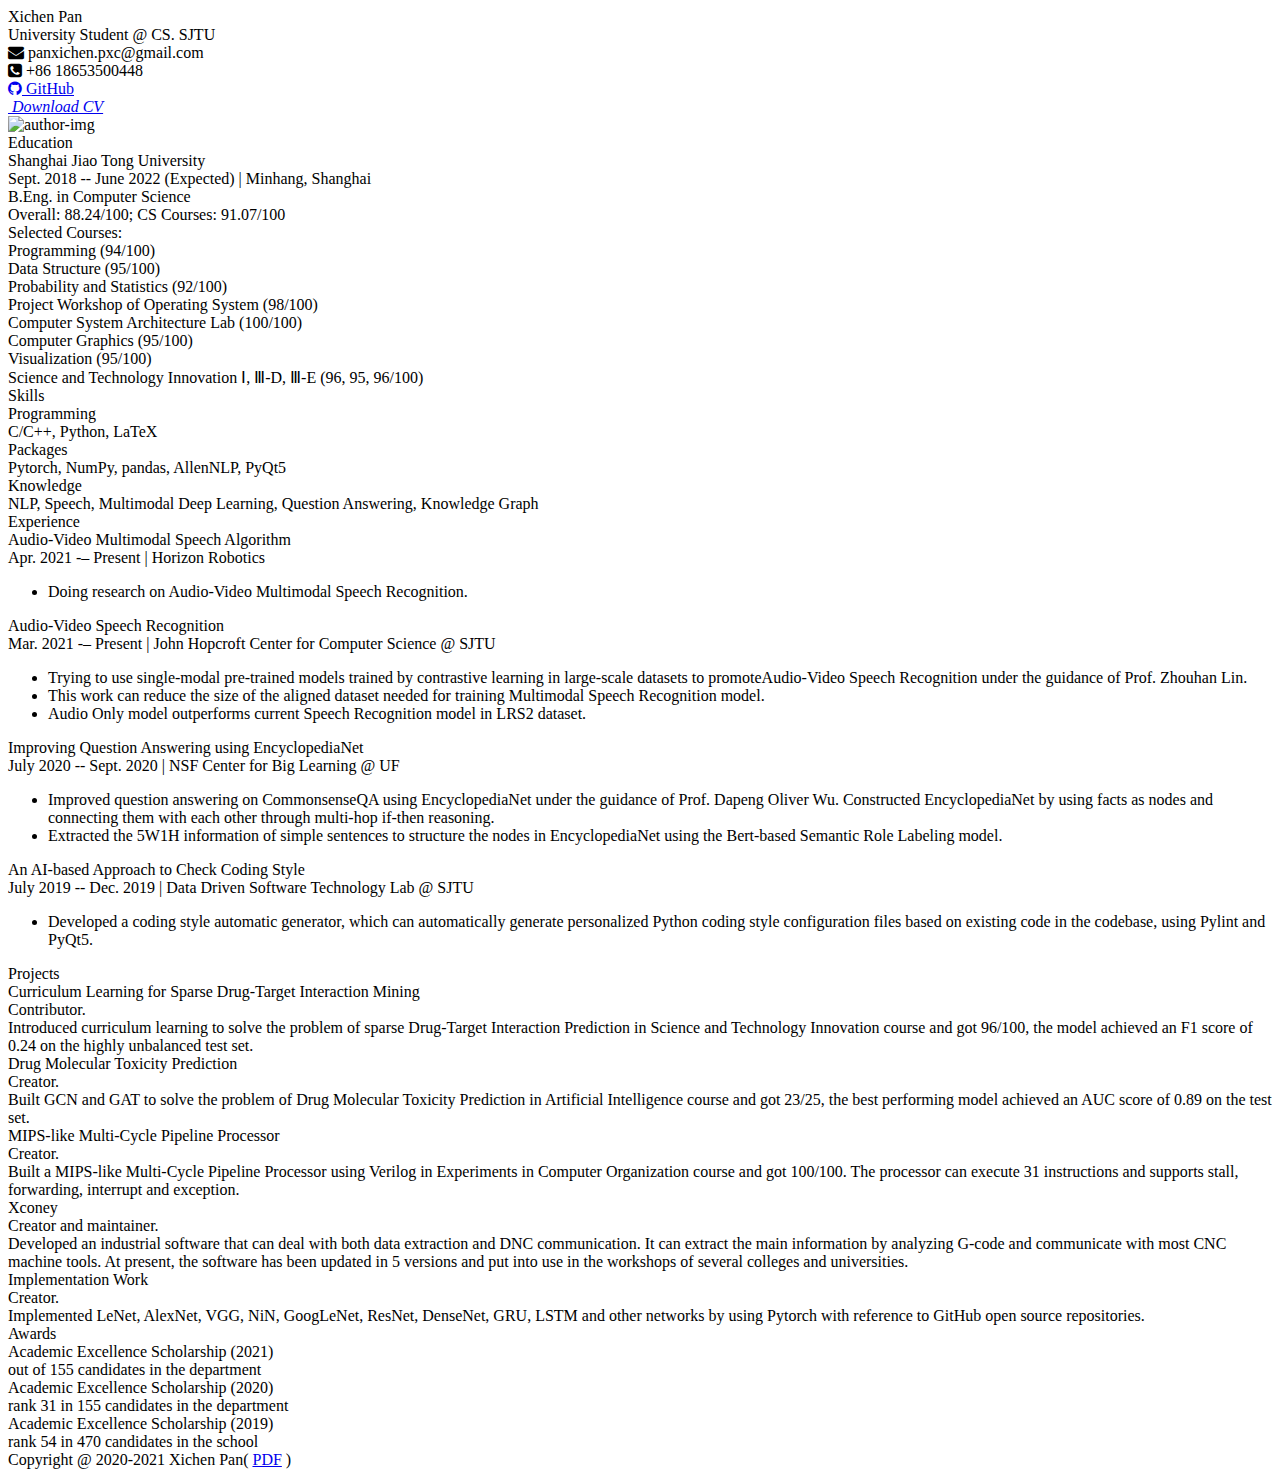
==== archives/index.html @ 866c71df "Site updated: 2021-07-04 04:16:16" ====
<!DOCTYPE html>
<html>
  <head>
  <title>Xichen Pan</title>
  <meta charset="UTF-8">
  <meta name="viewport" content="width=device-width, initial-scale=1">
  <link href="https://fonts.googleapis.com/css?family=Noto+Sans" rel="stylesheet">
  <link href="https://maxcdn.bootstrapcdn.com/font-awesome/4.7.0/css/font-awesome.min.css" rel="stylesheet">
  <link rel="stylesheet" href="resume.css">
<meta name="generator" content="Hexo 4.2.0"></head>

  <body>
  <div class="container">
  <header>
    <div class="change">
      <div class="name-wrapper">
        <div id="fullname" class="title">
          Xichen Pan
        </div>
        <div id="jobtitle" class="sub-title">
          University Student @ CS. SJTU
        </div>
      </div>
      <div id="contact" class="contact">
        
        <div class="contact-item">
          
          <i class="fa fa-envelope aria-hidden="true></i> panxichen.pxc@gmail.com
          
        </div>
        
        <div class="contact-item">
          
          <i class="fa fa-phone-square aria-hidden="true></i> +86 18653500448
          
        </div>
        
        <div class="contact-item">
          
          <a href="https://github.com/Flash-321" target="_blank" rel="noopener">
          
          <i class="fa fa-github aria-hidden="true></i> GitHub
          
          </a>
          
        </div>
        
        <div class="contact-item">
          
          <a href="CV.pdf">
          
          <i class="fa  aria-hidden="true></i> <i>Download CV</i>
          
          </a>
          
        </div>
        
      </div>
    </div>
    <div class="stable">
      <div class="portrait">
        
        <img class="author-img" src="https://sm.ms/image/KAXJEbyZ9cMzQs5" alt="author-img"/>
        
      </div>
    </div>
  </header>

  <section id="education">
    <div class="section-title">
      Education
    </div>
    <div class="section-content">
      
      <div class="block">
        <div class="block-title">
          
          Shanghai Jiao Tong University
          
        </div>
        <div class="block-subtitle">
          Sept. 2018 -- June 2022 (Expected) | Minhang, Shanghai
        </div>
        <div class="block-content">
          B.Eng. in Computer Science
        </div>
	<div class="block-content">
          Overall: 88.24/100; CS Courses: 91.07/100
        </div>
	<div class="block-course">
          Selected Courses:
        </div>
	<div class="block-content">
          Programming (94/100)<br> Data Structure (95/100)<br> Probability and Statistics (92/100)<br> Project Workshop of Operating System (98/100)<br> Computer System Architecture Lab (100/100)<br> Computer Graphics (95/100)<br> Visualization (95/100)<br> Science and Technology Innovation Ⅰ, Ⅲ-D, Ⅲ-E (96, 95, 96/100)
        </div>
      </div>
      
    </div>
  </section>

  <section id="skills">
    <div class="section-title">
      Skills
    </div>
    <div class="section-content">
      
      <div class="block">
        <div class="block-title">
          Programming
        </div>
        <div class="block-content">
          C/C++, Python, LaTeX
        </div>
      </div>
      
      <div class="block">
        <div class="block-title">
          Packages
        </div>
        <div class="block-content">
          Pytorch, NumPy, pandas, AllenNLP, PyQt5
        </div>
      </div>
      
      <div class="block">
        <div class="block-title">
          Knowledge
        </div>
        <div class="block-content">
          NLP, Speech, Multimodal Deep Learning, Question Answering, Knowledge Graph
        </div>
      </div>
      
    </div>
  </section>

  <section id="experience">
    <div class="section-title">
      Experience
    </div>
    <div class="section-content">
      
      <div class="block">
        <div class="block-title">
          Audio-Video Multimodal Speech Algorithm
        </div>
        <div class="block-subtitle">
          Apr. 2021 -– Present | Horizon Robotics
        </div>
        <div class="block-content">
          <ul><li>Doing research on Audio-Video Multimodal Speech Recognition.</li></ul>
        </div>
      </div>
      
      <div class="block">
        <div class="block-title">
          Audio-Video Speech Recognition
        </div>
        <div class="block-subtitle">
          Mar. 2021 -– Present | John Hopcroft Center for Computer Science @ SJTU
        </div>
        <div class="block-content">
          <ul><li>Trying to use single-modal pre-trained models trained by contrastive learning in large-scale datasets to promoteAudio-Video Speech Recognition under the guidance of Prof. Zhouhan Lin.</li><li>This work can reduce the size of the aligned dataset needed for training Multimodal Speech Recognition model.</li><li>Audio Only model outperforms current Speech Recognition model in LRS2 dataset.</li></ul>
        </div>
      </div>
      
      <div class="block">
        <div class="block-title">
          Improving Question Answering using EncyclopediaNet
        </div>
        <div class="block-subtitle">
          July 2020 -- Sept. 2020 | NSF Center for Big Learning @ UF
        </div>
        <div class="block-content">
          <ul><li>Improved question answering on CommonsenseQA using EncyclopediaNet under the guidance of Prof. Dapeng Oliver Wu. Constructed EncyclopediaNet by using facts as nodes and connecting them with each other through multi-hop if-then reasoning.</li><li>Extracted the 5W1H information of simple sentences to structure the nodes in EncyclopediaNet using the Bert-based Semantic Role Labeling model.</li></ul>
        </div>
      </div>
      
      <div class="block">
        <div class="block-title">
          An AI-based Approach to Check Coding Style
        </div>
        <div class="block-subtitle">
          July 2019 -- Dec. 2019 | Data Driven Software Technology Lab @ SJTU
        </div>
        <div class="block-content">
          <ul><li>Developed a coding style automatic generator, which can automatically generate personalized Python coding style configuration files based on existing code in the codebase, using Pylint and PyQt5.</li></ul>
        </div>
      </div>
      
    </div>
  </section>

  <section id="projects">
    <div class="section-title">
      Projects
    </div>
    <div class="section-content">
      
      <div class="block">
        <div class="block-title">
          Curriculum Learning for Sparse Drug-Target Interaction Mining
        </div>
        <div class="block-subtitle">
          Contributor.
        </div>
        <div class="block-content">
          Introduced curriculum learning to solve the problem of sparse Drug-Target Interaction Prediction in Science and Technology Innovation course and got 96/100, the model achieved an F1 score of 0.24 on the highly unbalanced test set.
        </div>
      </div>
      
      <div class="block">
        <div class="block-title">
          Drug Molecular Toxicity Prediction
        </div>
        <div class="block-subtitle">
          Creator.
        </div>
        <div class="block-content">
          Built GCN and GAT to solve the problem of Drug Molecular Toxicity Prediction in Artificial Intelligence course and got 23/25, the best performing model achieved an AUC score of 0.89 on the test set.
        </div>
      </div>
      
      <div class="block">
        <div class="block-title">
          MIPS-like Multi-Cycle Pipeline Processor
        </div>
        <div class="block-subtitle">
          Creator.
        </div>
        <div class="block-content">
          Built a MIPS-like Multi-Cycle Pipeline Processor using Verilog in Experiments in Computer Organization course and got 100/100. The processor can execute 31 instructions and supports stall, forwarding, interrupt and exception.
        </div>
      </div>
      
      <div class="block">
        <div class="block-title">
          Xconey
        </div>
        <div class="block-subtitle">
          Creator and maintainer.
        </div>
        <div class="block-content">
          Developed an industrial software that can deal with both data extraction and DNC communication. It can extract the main information by analyzing G-code and communicate with most CNC machine tools. At present, the software has been updated in 5 versions and put into use in the workshops of several colleges and universities.
        </div>
      </div>
      
      <div class="block">
        <div class="block-title">
          Implementation Work
        </div>
        <div class="block-subtitle">
          Creator.
        </div>
        <div class="block-content">
          Implemented LeNet, AlexNet, VGG, NiN, GoogLeNet, ResNet, DenseNet, GRU, LSTM and other networks by using Pytorch with reference to GitHub open source repositories.
        </div>
      </div>
      
    </div>
  </section>

  <section id="award">
    <div class="section-title">
      Awards
    </div>
    <div class="section-content">
      
      <div class="block">
        <div class="block-title">
          Academic Excellence Scholarship (2021)
        </div>
        <div class="block-subtitle">
          out of 155 candidates in the department
        </div>
      </div>
      
      <div class="block">
        <div class="block-title">
          Academic Excellence Scholarship (2020)
        </div>
        <div class="block-subtitle">
          rank 31 in 155 candidates in the department
        </div>
      </div>
      
      <div class="block">
        <div class="block-title">
          Academic Excellence Scholarship (2019)
        </div>
        <div class="block-subtitle">
          rank 54 in 470 candidates in the school
        </div>
      </div>
      
    </div>
  </section>
</div>

  <footer>
  Copyright @ 2020-2021 Xichen Pan<span class="print">( <a href="javascript:window.print()">PDF</a> )</span>
</footer>

  </body>
</html>
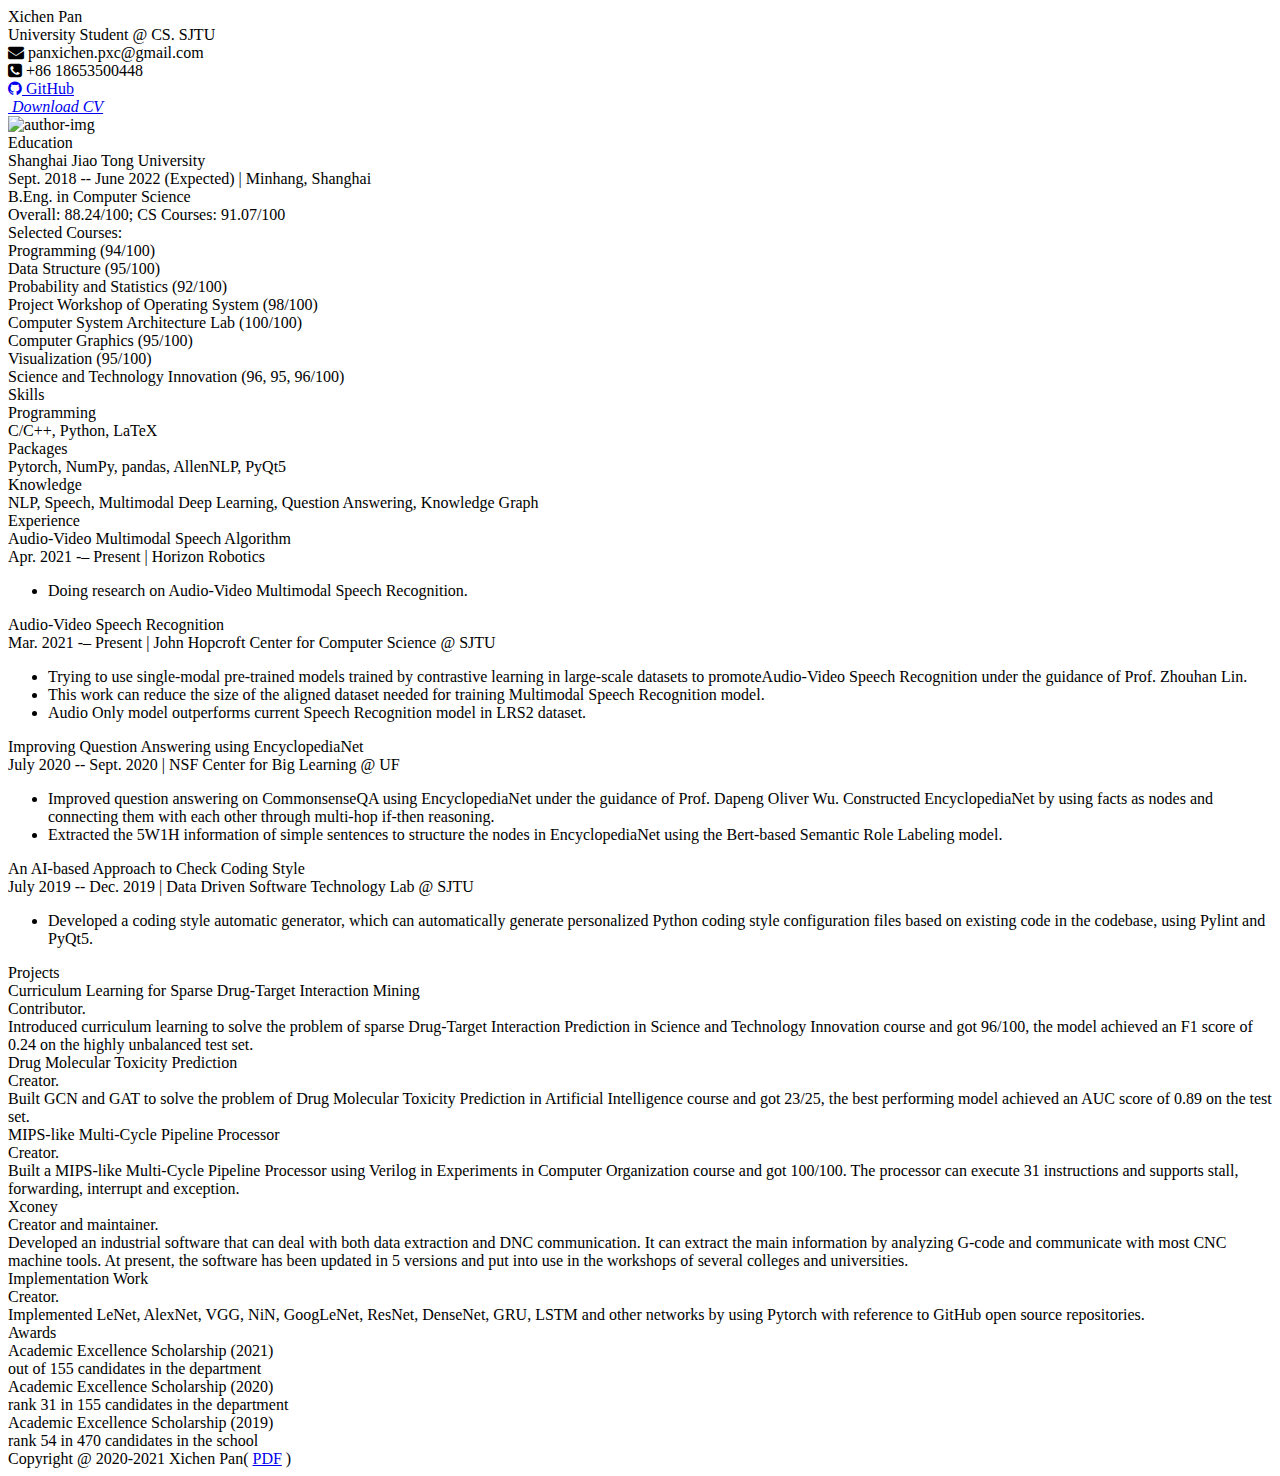
==== commit 1e0b9949: "Site updated: 2021-07-04 04:18:06" ====
--- a/archives/index.html
+++ b/archives/index.html
@@ -60,7 +60,7 @@
     <div class="stable">
       <div class="portrait">
         
-        <img class="author-img" src="https://sm.ms/image/KAXJEbyZ9cMzQs5" alt="author-img"/>
+        <img class="author-img" src="https://i.loli.net/2021/07/04/KAXJEbyZ9cMzQs5.jpg" alt="author-img"/>
         
       </div>
     </div>
@@ -91,7 +91,7 @@
           Selected Courses:
         </div>
 	<div class="block-content">
-          Programming (94/100)<br> Data Structure (95/100)<br> Probability and Statistics (92/100)<br> Project Workshop of Operating System (98/100)<br> Computer System Architecture Lab (100/100)<br> Computer Graphics (95/100)<br> Visualization (95/100)<br> Science and Technology Innovation Ⅰ, Ⅲ-D, Ⅲ-E (96, 95, 96/100)
+          Programming (94/100)<br> Data Structure (95/100)<br> Probability and Statistics (92/100)<br> Project Workshop of Operating System (98/100)<br> Computer System Architecture Lab (100/100)<br> Computer Graphics (95/100)<br> Visualization (95/100)<br> Science and Technology Innovation (96, 95, 96/100)
         </div>
       </div>
       
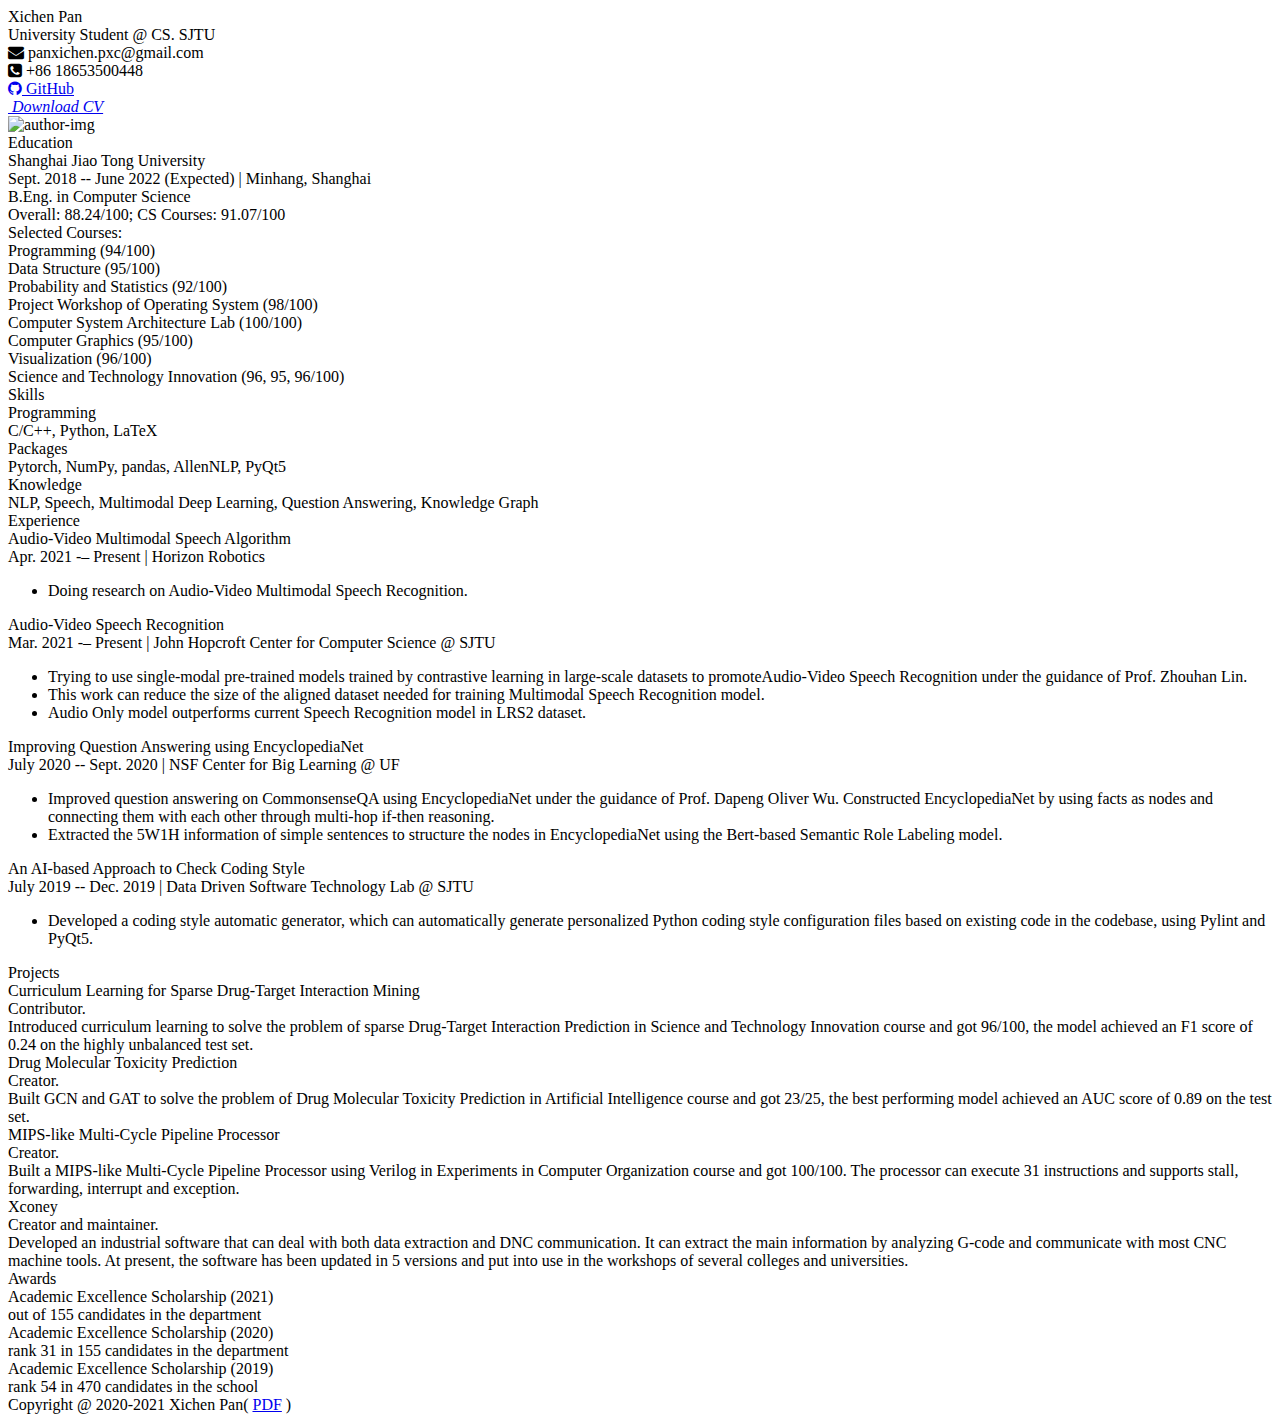
==== commit f8dde01e: "Site updated: 2021-07-04 04:25:13" ====
--- a/archives/index.html
+++ b/archives/index.html
@@ -60,7 +60,7 @@
     <div class="stable">
       <div class="portrait">
         
-        <img class="author-img" src="https://i.loli.net/2021/07/04/KAXJEbyZ9cMzQs5.jpg" alt="author-img"/>
+        <img class="author-img" src="por.jpg" alt="author-img"/>
         
       </div>
     </div>
@@ -91,7 +91,7 @@
           Selected Courses:
         </div>
 	<div class="block-content">
-          Programming (94/100)<br> Data Structure (95/100)<br> Probability and Statistics (92/100)<br> Project Workshop of Operating System (98/100)<br> Computer System Architecture Lab (100/100)<br> Computer Graphics (95/100)<br> Visualization (95/100)<br> Science and Technology Innovation (96, 95, 96/100)
+          Programming (94/100)<br> Data Structure (95/100)<br> Probability and Statistics (92/100)<br> Project Workshop of Operating System (98/100)<br> Computer System Architecture Lab (100/100)<br> Computer Graphics (95/100)<br> Visualization (96/100)<br> Science and Technology Innovation (96, 95, 96/100)
         </div>
       </div>
       
@@ -242,18 +242,6 @@
         </div>
         <div class="block-content">
           Developed an industrial software that can deal with both data extraction and DNC communication. It can extract the main information by analyzing G-code and communicate with most CNC machine tools. At present, the software has been updated in 5 versions and put into use in the workshops of several colleges and universities.
-        </div>
-      </div>
-      
-      <div class="block">
-        <div class="block-title">
-          Implementation Work
-        </div>
-        <div class="block-subtitle">
-          Creator.
-        </div>
-        <div class="block-content">
-          Implemented LeNet, AlexNet, VGG, NiN, GoogLeNet, ResNet, DenseNet, GRU, LSTM and other networks by using Pytorch with reference to GitHub open source repositories.
         </div>
       </div>
       
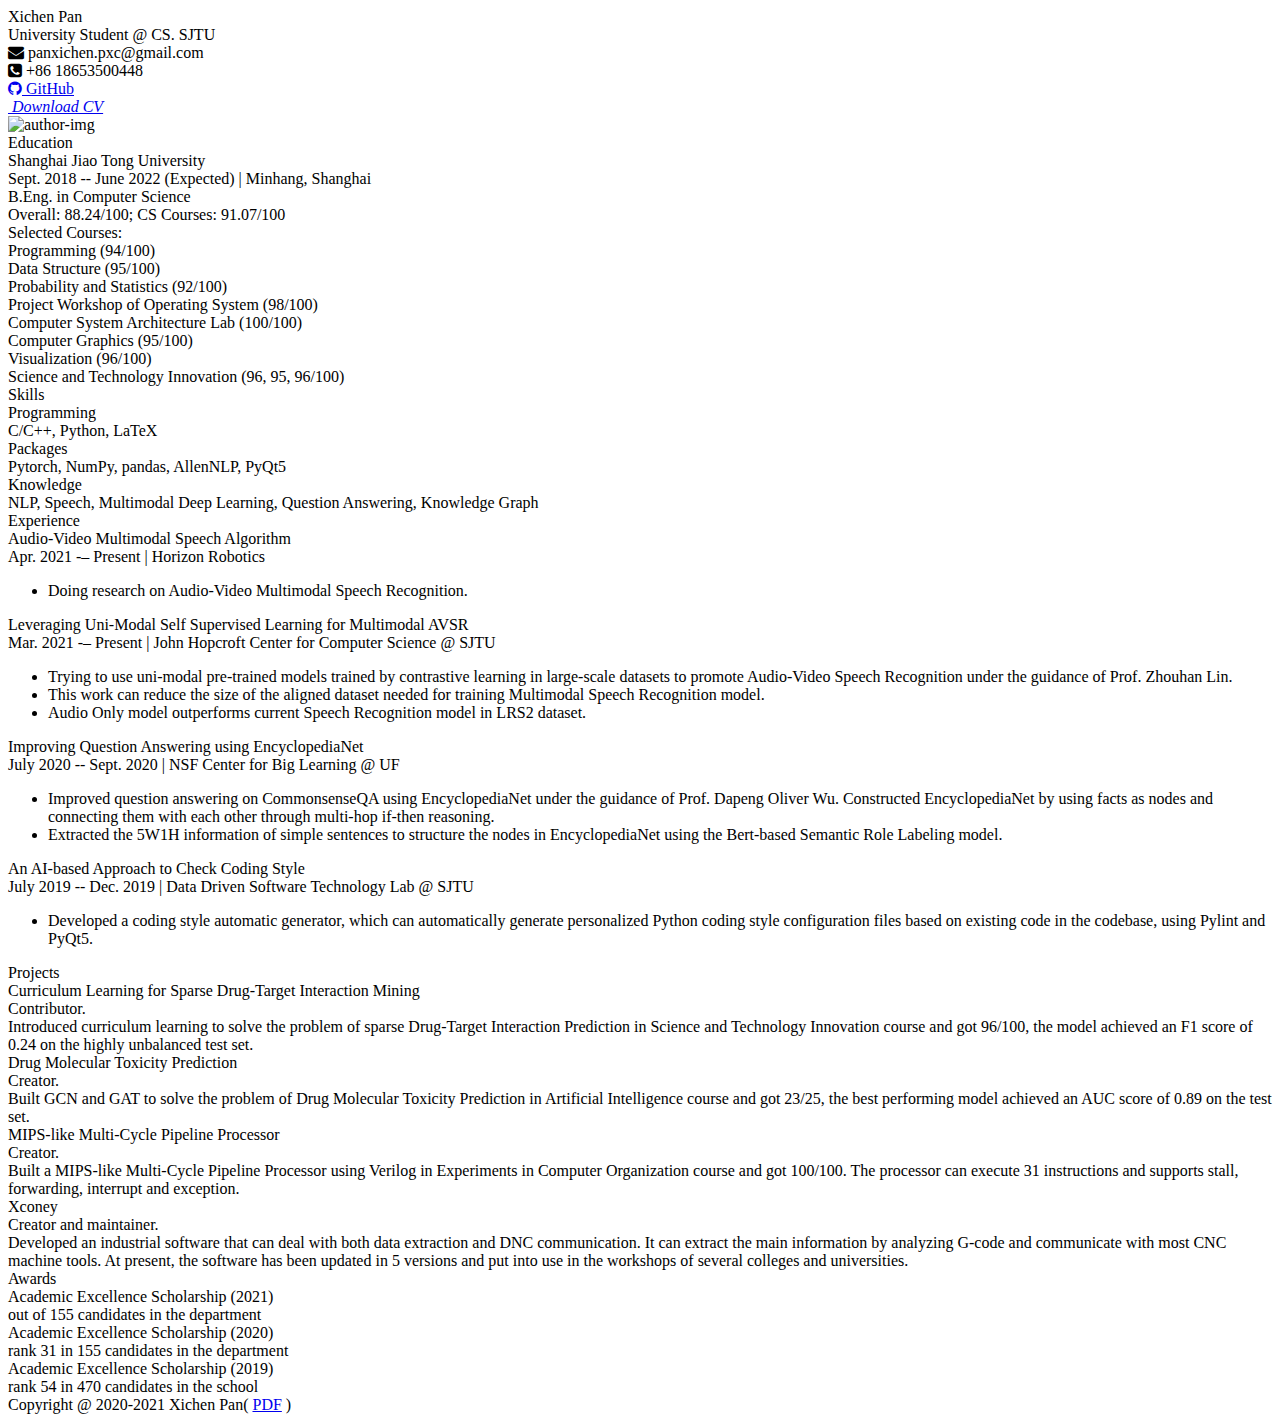
==== commit 8b8e5de1: "Site updated: 2021-07-04 04:32:26" ====
--- a/archives/index.html
+++ b/archives/index.html
@@ -154,13 +154,13 @@
       
       <div class="block">
         <div class="block-title">
-          Audio-Video Speech Recognition
+          Leveraging Uni-Modal Self Supervised Learning for Multimodal AVSR
         </div>
         <div class="block-subtitle">
           Mar. 2021 -– Present | John Hopcroft Center for Computer Science @ SJTU
         </div>
         <div class="block-content">
-          <ul><li>Trying to use single-modal pre-trained models trained by contrastive learning in large-scale datasets to promoteAudio-Video Speech Recognition under the guidance of Prof. Zhouhan Lin.</li><li>This work can reduce the size of the aligned dataset needed for training Multimodal Speech Recognition model.</li><li>Audio Only model outperforms current Speech Recognition model in LRS2 dataset.</li></ul>
+          <ul><li>Trying to use uni-modal pre-trained models trained by contrastive learning in large-scale datasets to promote Audio-Video Speech Recognition under the guidance of Prof. Zhouhan Lin.</li><li>This work can reduce the size of the aligned dataset needed for training Multimodal Speech Recognition model.</li><li>Audio Only model outperforms current Speech Recognition model in LRS2 dataset.</li></ul>
         </div>
       </div>
       
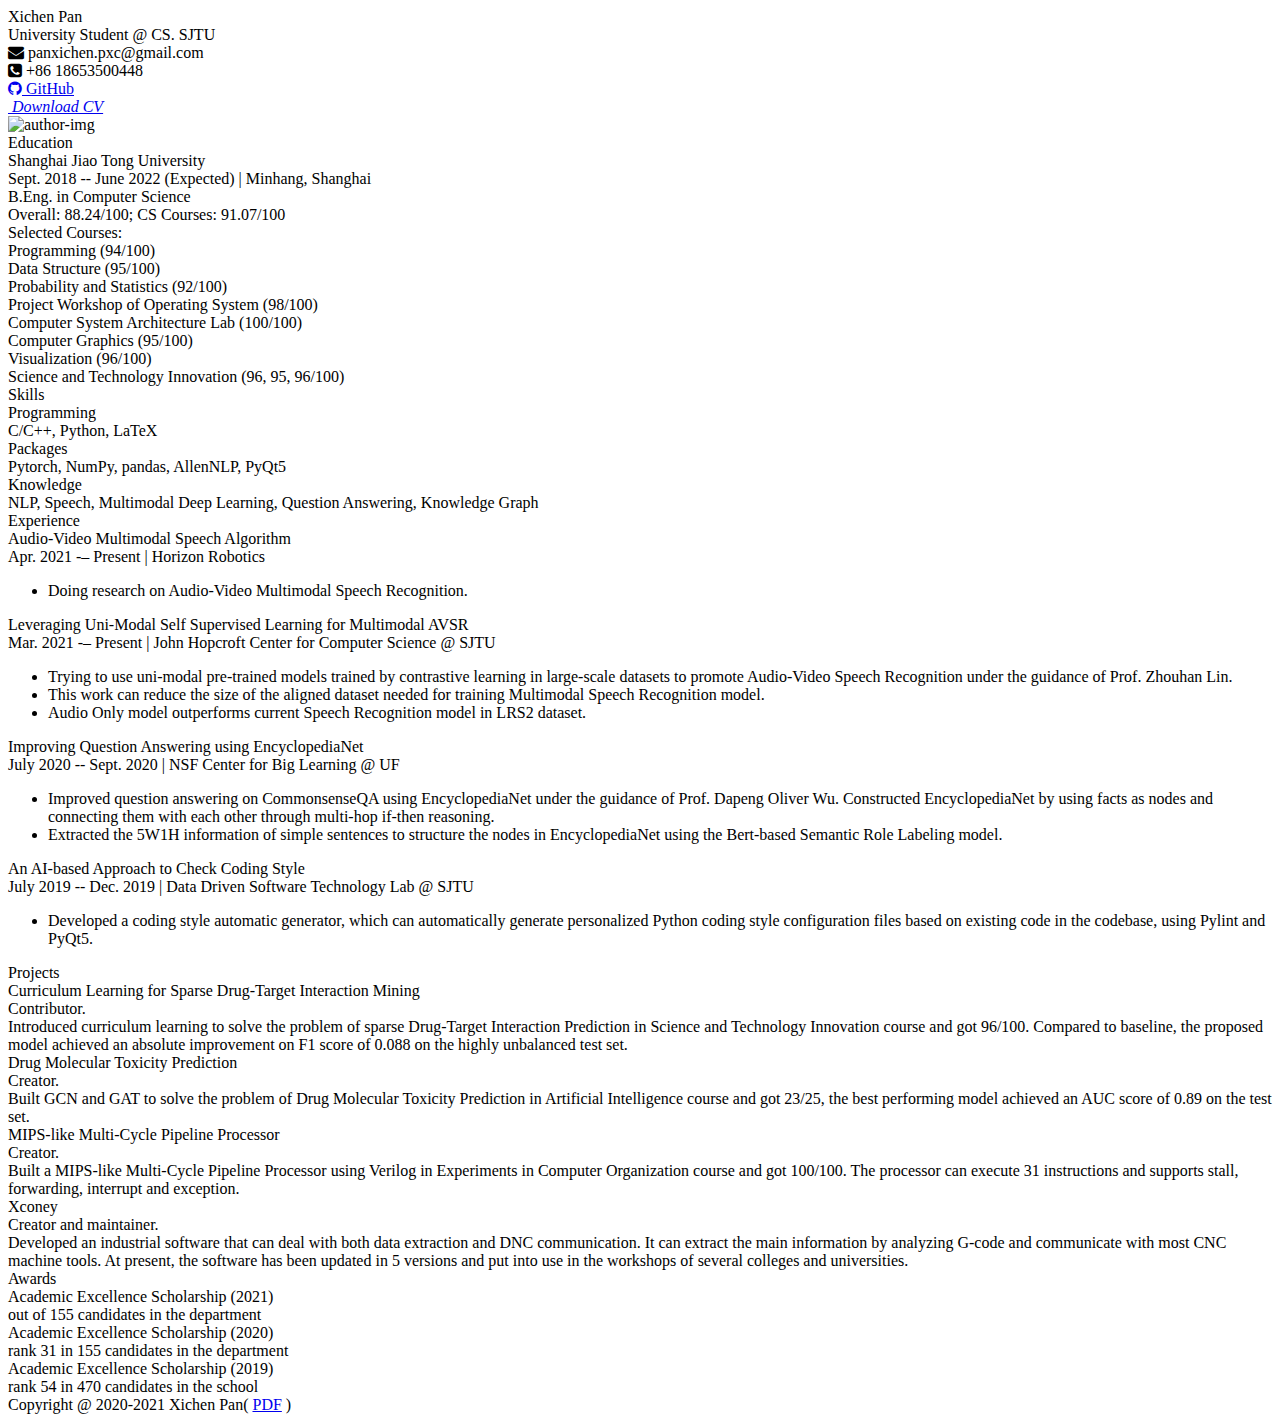
==== commit d6e295dd: "Site updated: 2021-07-08 12:21:26" ====
--- a/archives/index.html
+++ b/archives/index.html
@@ -205,7 +205,7 @@
           Contributor.
         </div>
         <div class="block-content">
-          Introduced curriculum learning to solve the problem of sparse Drug-Target Interaction Prediction in Science and Technology Innovation course and got 96/100, the model achieved an F1 score of 0.24 on the highly unbalanced test set.
+          Introduced curriculum learning to solve the problem of sparse Drug-Target Interaction Prediction in Science and Technology Innovation course and got 96/100. Compared to baseline, the proposed model achieved an absolute improvement on F1 score of 0.088 on the highly unbalanced test set.
         </div>
       </div>
       
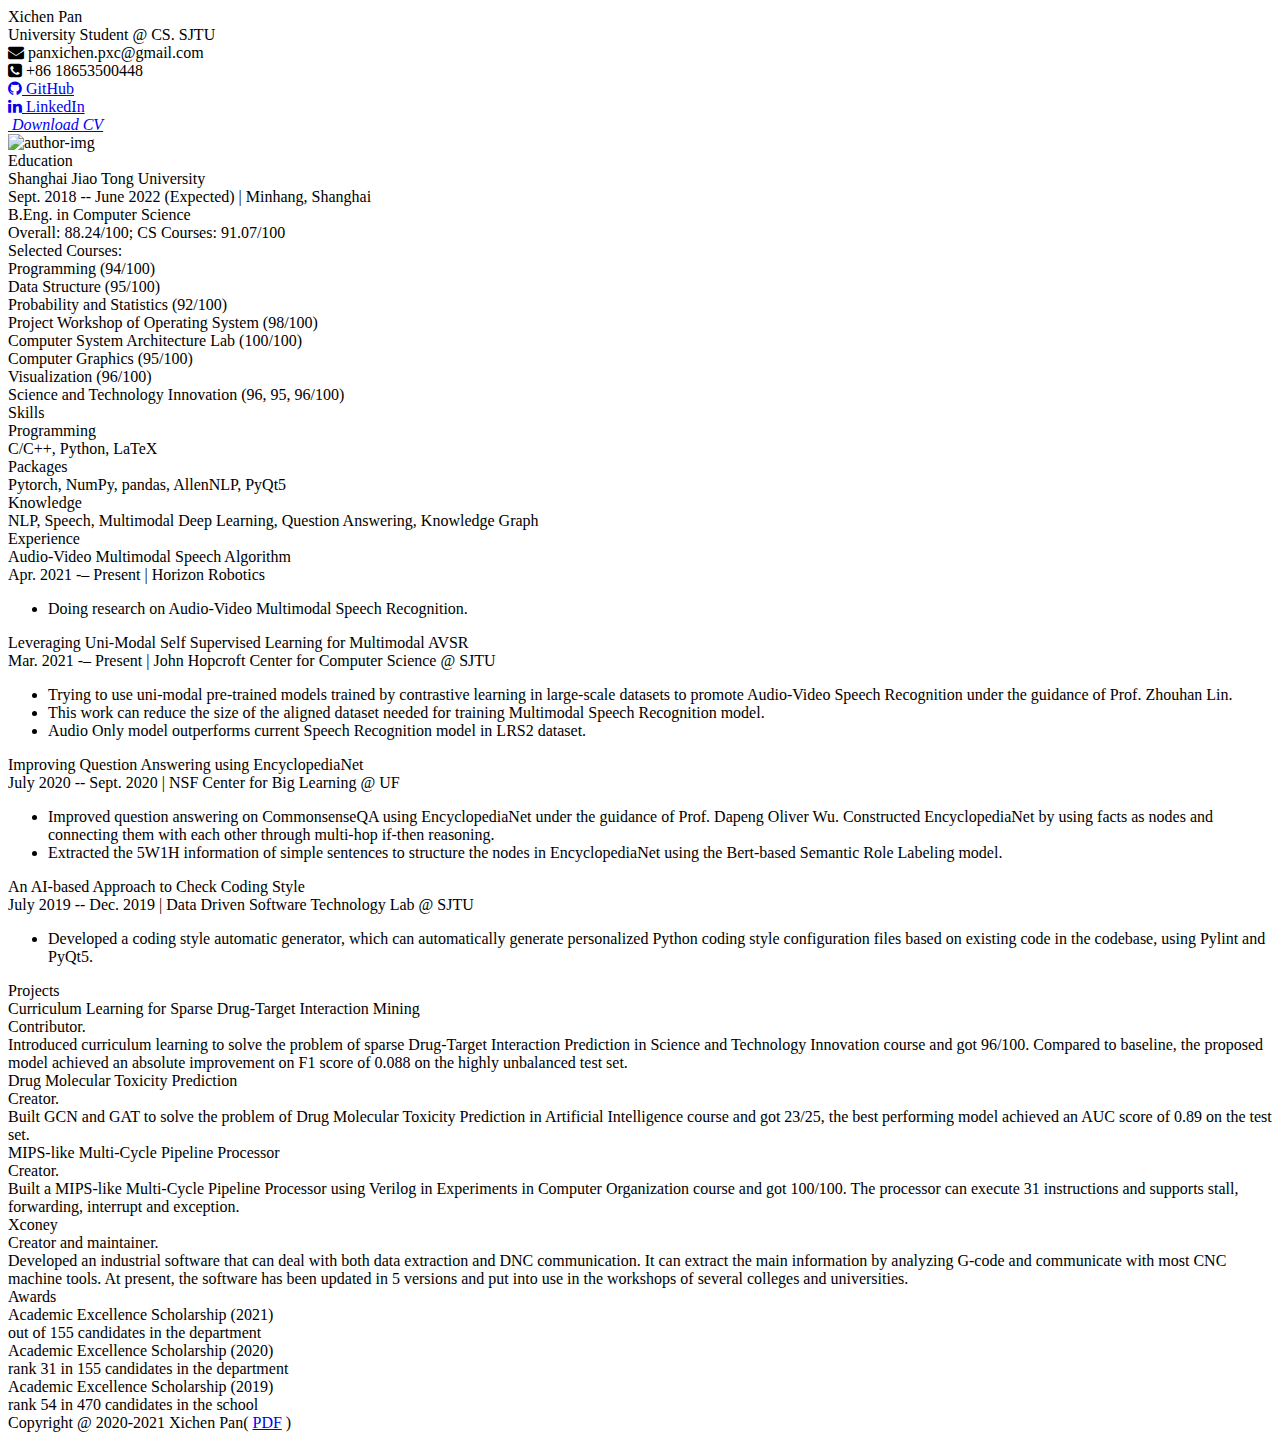
==== commit 1d2b9358: "Site updated: 2021-07-20 13:26:07" ====
--- a/archives/index.html
+++ b/archives/index.html
@@ -47,6 +47,16 @@
         
         <div class="contact-item">
           
+          <a href="www.linkedin.com/in/xichenpan">
+          
+          <i class="fa fa-linkedin aria-hidden="true></i> LinkedIn
+          
+          </a>
+          
+        </div>
+        
+        <div class="contact-item">
+          
           <a href="CV.pdf">
           
           <i class="fa  aria-hidden="true></i> <i>Download CV</i>
